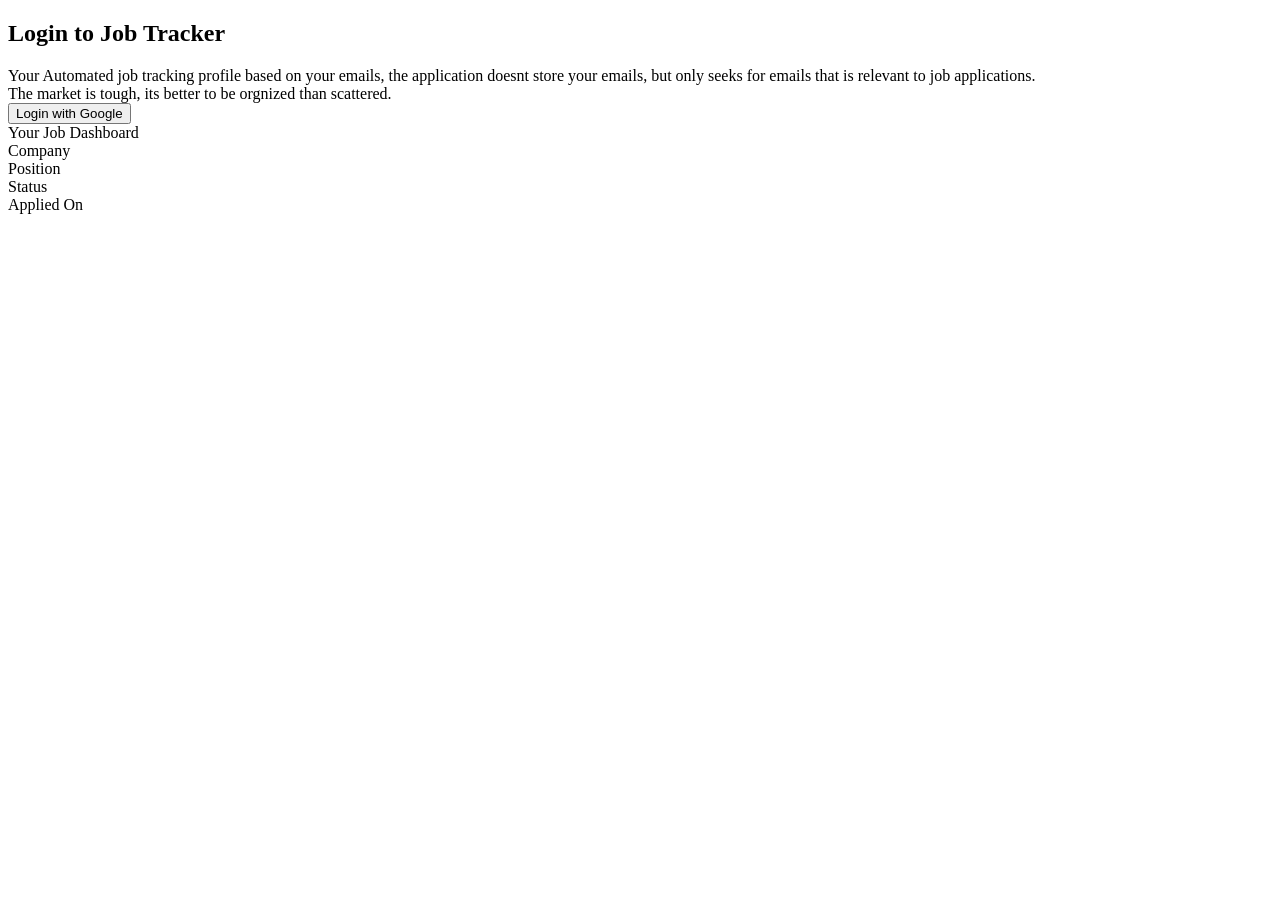
==== frontend/index.html @ af5a508c "Completed basic OAuth for now, retrieving emails done, working on parsing and classifying the emails" ====
<!DOCTYPE html>
<html lang="en">
    <head>
        <meta charset="UTF-8" />
        <meta name="viewport" content="width=device-width, initial-scale=1.0" />
        <title>Job Tracker</title>
        <link rel="stylesheet" href="styles.css" />
        <script type ="module" src="scriptsJS.js"></script>
    </head>
    <body>
        <!--LOGIN-->
        <div class="login-screen" id="login-screen">
            <h2>Login to Job Tracker</h2>
            <div>Your Automated job tracking profile based on your emails, the application doesnt store your emails, but only seeks for emails that is relevant to job applications.
                <br/>
                The market is tough, its better to be orgnized than scattered.
            </div>
            <button id="google-login-btn">Login with Google</button>
        </div>

        <!--Dashboard-->
        <div class="job-dashboard" id="job-dashboard">
            <div class="title-name">Your Job Dashboard</div>
            
            <!--Header of the dashboard-->
            <div class="job-application-row">
                <div class="job-application-cell">Company</div>
                <div class="job-application-cell">Position</div>
                <div class="job-application-cell">Status</div>
                <div class="job-application-cell">Applied On</div> 
            </div>

            <!--Job Applications-->
            <div class="job-applications">
            </div>
        </div>
    </body>
</html>
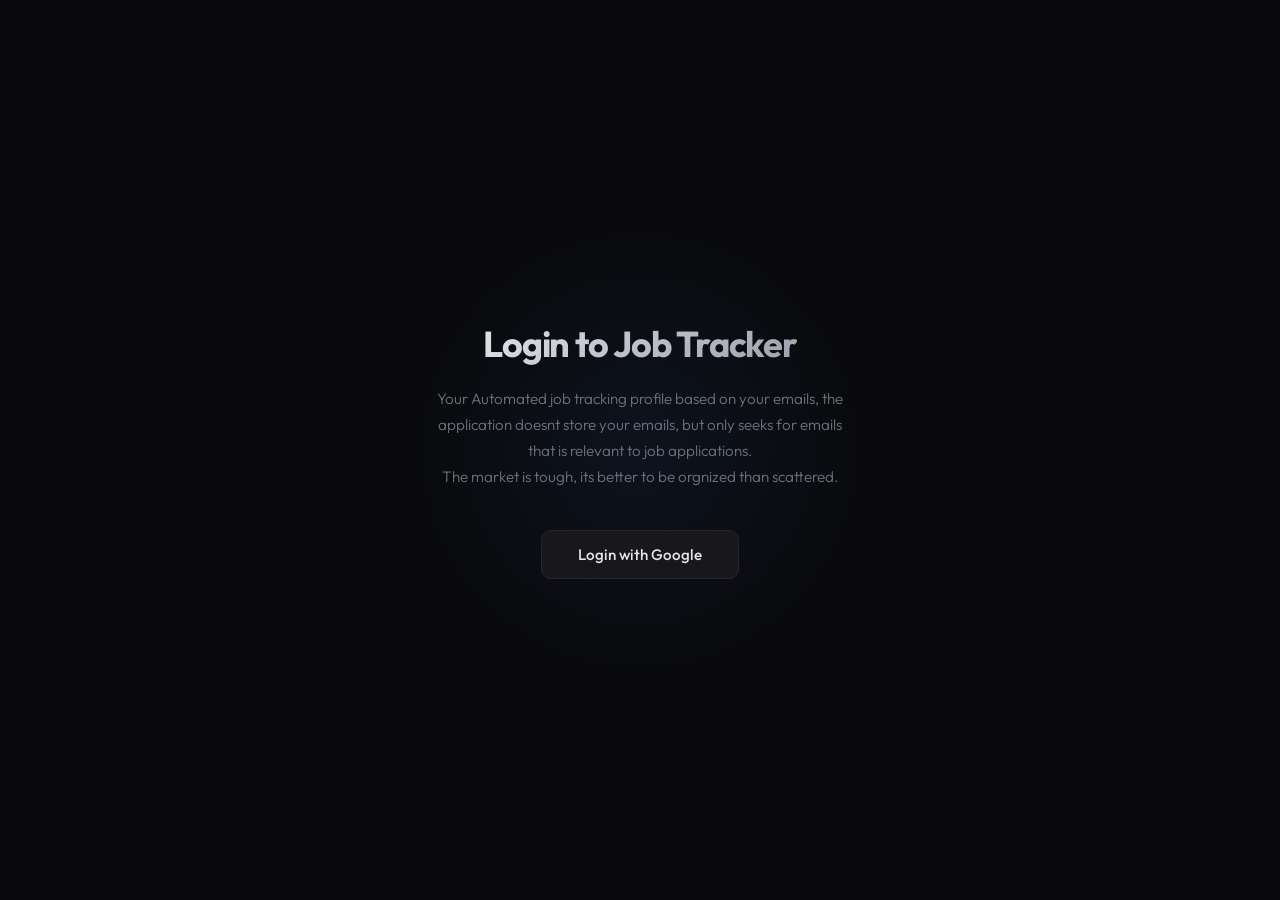
==== commit 927a78fb: "version 1, working version of the project, have compelte the readme for this, deploy it and make it " ====
--- a/frontend/index.html
+++ b/frontend/index.html
@@ -19,9 +19,23 @@
         </div>
 
         <!--Dashboard-->
-        <div class="job-dashboard" id="job-dashboard">
+        <div class="job-dashboard" id="job-dashboard" style="display:none;">
             <div class="title-name">Your Job Dashboard</div>
-            
+            <button id="logoutBtn">Logout</button>
+            <div class="cards-aggregates">
+                <div class="card-indi">
+                    <h1>Shots Taken</h1>
+                    <div class="value-card">0</div>
+                </div>
+                <div class="card-indi">
+                    <h1>Shots Blocked</h1>
+                    <div class="value-card">0</div>
+                </div>
+                <div class="card-indi">
+                    <h1>Broke Defences</h1>
+                    <div class="value-card">0</div>
+                </div>
+            </div>
             <!--Header of the dashboard-->
             <div class="job-application-row">
                 <div class="job-application-cell">Company</div>
--- a/frontend/styles.css
+++ b/frontend/styles.css
@@ -0,0 +1,311 @@
+@import url('https://fonts.googleapis.com/css2?family=Outfit:wght@300;400;600;700&family=JetBrains+Mono:wght@400&display=swap');
+
+* {
+    margin: 0;
+    padding: 0;
+    box-sizing: border-box;
+}
+
+body {
+    font-family: 'Outfit', sans-serif;
+    background: #09090b;
+    color: #e4e4e7;
+    min-height: 100vh;
+}
+
+.login-screen {
+    display: flex;
+    flex-direction: column;
+    align-items: center;
+    justify-content: center;
+    min-height: 100vh;
+    padding: 2rem;
+    position: relative;
+    overflow: hidden;
+}
+
+/* Subtle glow behind the card */
+.login-screen::before {
+    content: '';
+    position: absolute;
+    width: 500px;
+    height: 500px;
+    background: radial-gradient(circle, rgba(59, 130, 246, 0.08) 0%, transparent 70%);
+    top: 50%;
+    left: 50%;
+    transform: translate(-50%, -50%);
+    pointer-events: none;
+}
+
+.login-screen h2 {
+    font-size: 2.25rem;
+    font-weight: 700;
+    letter-spacing: -0.03em;
+    margin-bottom: 1.25rem;
+    background: linear-gradient(135deg, #e4e4e7 0%, #a1a1aa 100%);
+    -webkit-background-clip: text;
+    -webkit-text-fill-color: transparent;
+    animation: fadeDown 0.6s ease;
+}
+
+.login-screen div {
+    max-width: 420px;
+    text-align: center;
+    color: #71717a;
+    font-size: 0.95rem;
+    line-height: 1.7;
+    font-weight: 300;
+    margin-bottom: 2.5rem;
+    animation: fadeDown 0.6s ease 0.1s backwards;
+}
+
+#google-login-btn {
+    display: flex;
+    align-items: center;
+    gap: 10px;
+    padding: 14px 36px;
+    background: #18181b;
+    border: 1px solid #27272a;
+    border-radius: 10px;
+    color: #e4e4e7;
+    font-family: 'Outfit', sans-serif;
+    font-size: 0.95rem;
+    font-weight: 500;
+    cursor: pointer;
+    transition: all 0.25s ease;
+    position: relative;
+    animation: fadeDown 0.6s ease 0.2s backwards;
+}
+
+#google-login-btn:hover {
+    border-color: #3b82f6;
+    background: #1c1c22;
+    box-shadow: 0 0 30px rgba(59, 130, 246, 0.1),
+                0 0 0 1px rgba(59, 130, 246, 0.15);
+    transform: translateY(-1px);
+}
+
+#google-login-btn:active {
+    transform: translateY(0);
+}
+
+@keyframes fadeDown {
+    from {
+        opacity: 0;
+        transform: translateY(-12px);
+    }
+    to {
+        opacity: 1;
+        transform: translateY(0);
+    }
+}
+
+.job-dashboard {
+    max-width: 960px;
+    margin: 0 auto;
+    padding: 2.5rem 2rem;
+    animation: fadeDown 0.5s ease;
+}
+
+.title-name {
+    font-size: 1.75rem;
+    font-weight: 700;
+    letter-spacing: -0.03em;
+    margin-bottom: 1.5rem;
+    background: linear-gradient(135deg, #e4e4e7 0%, #a1a1aa 100%);
+    -webkit-background-clip: text;
+    -webkit-text-fill-color: transparent;
+}
+
+#logoutBtn {
+    position: absolute;
+    top: 2rem;
+    right: 2rem;
+    padding: 8px 18px;
+    background: transparent;
+    border: 1px solid #27272a;
+    border-radius: 8px;
+    color: #71717a;
+    font-family: 'Outfit', sans-serif;
+    font-size: 0.8rem;
+    cursor: pointer;
+    transition: all 0.2s;
+}
+
+#logoutBtn:hover {
+    border-color: #ef4444;
+    color: #ef4444;
+}
+
+/* ── STAT CARDS ─────────────────────── */
+
+.cards-aggregates {
+    display: grid;
+    grid-template-columns: repeat(3, 1fr);
+    gap: 1rem;
+    margin-bottom: 2.5rem;
+}
+
+.card-indi {
+    background: #141416;
+    border: 1px solid #27272a;
+    border-radius: 12px;
+    padding: 1.5rem;
+    position: relative;
+    overflow: hidden;
+    animation: fadeDown 0.5s ease backwards;
+}
+
+.card-indi:nth-child(1) { animation-delay: 0.05s; }
+.card-indi:nth-child(2) { animation-delay: 0.1s; }
+.card-indi:nth-child(3) { animation-delay: 0.15s; }
+
+/* Top accent bar */
+.card-indi:nth-child(1)::before,
+.card-indi:nth-child(2)::before,
+.card-indi:nth-child(3)::before {
+    content: '';
+    position: absolute;
+    top: 0;
+    left: 0;
+    right: 0;
+    height: 2px;
+}
+
+.card-indi:nth-child(1)::before { background: #3b82f6; }  /* blue — applied */
+.card-indi:nth-child(2)::before { background: #ef4444; }  /* red — rejected */
+.card-indi:nth-child(3)::before { background: #22c55e; }  /* green — interview/offer */
+
+.card-indi h1 {
+    font-size: 0.7rem;
+    text-transform: uppercase;
+    letter-spacing: 0.12em;
+    color: #71717a;
+    font-weight: 400;
+    margin-bottom: 0.75rem;
+}
+
+.value-card {
+    font-family: 'JetBrains Mono', monospace;
+    font-size: 2.25rem;
+    font-weight: 700;
+    color: #e4e4e7;
+}
+
+/* ── TABLE ──────────────────────────── */
+
+.job-application-row {
+    display: grid;
+    grid-template-columns: 1.5fr 1.5fr 1fr 1fr;
+    padding: 12px 20px;
+    background: #141416;
+    border: 1px solid #27272a;
+    border-radius: 10px 10px 0 0;
+}
+
+.job-application-row .job-application-cell {
+    font-size: 0.7rem;
+    text-transform: uppercase;
+    letter-spacing: 0.1em;
+    color: #52525b;
+    font-weight: 500;
+}
+
+.job-applications {
+    border: 1px solid #27272a;
+    border-top: none;
+    border-radius: 0 0 10px 10px;
+    overflow: hidden;
+}
+
+/* ── INDIVIDUAL ROW (each record) ──── */
+
+.job-application-entry {
+    display: grid;
+    grid-template-columns: 1.5fr 1.5fr 1fr 1fr;
+    padding: 14px 20px;
+    border-bottom: 1px solid #1c1c1f;
+    transition: background 0.15s;
+}
+
+.job-application-entry:last-child {
+    border-bottom: none;
+}
+
+.job-application-entry:hover {
+    background: rgba(255, 255, 255, 0.02);
+}
+
+.job-application-entry .company {
+    font-weight: 600;
+    color: #e4e4e7;
+    font-size: 0.9rem;
+}
+
+.job-application-entry .position {
+    color: #a1a1aa;
+    font-size: 0.875rem;
+}
+
+.job-application-entry .date {
+    font-family: 'JetBrains Mono', monospace;
+    font-size: 0.8rem;
+    color: #52525b;
+}
+
+/* ── STATUS BADGES ──────────────────── */
+
+.status-badge {
+    display: inline-block;
+    padding: 3px 10px;
+    border-radius: 6px;
+    font-size: 0.75rem;
+    font-weight: 600;
+}
+
+.status-badge.applied {
+    background: rgba(59, 130, 246, 0.12);
+    color: #60a5fa;
+}
+
+.status-badge.interview {
+    background: rgba(168, 85, 247, 0.12);
+    color: #c084fc;
+}
+
+.status-badge.assessment {
+    background: rgba(245, 158, 11, 0.12);
+    color: #fbbf24;
+}
+
+.status-badge.offer {
+    background: rgba(34, 197, 94, 0.12);
+    color: #4ade80;
+}
+
+.status-badge.rejected {
+    background: rgba(239, 68, 68, 0.12);
+    color: #f87171;
+}
+
+/* ── EMPTY STATE ────────────────────── */
+
+.empty-state {
+    padding: 4rem 2rem;
+    text-align: center;
+    color: #3f3f46;
+    font-size: 0.9rem;
+}
+
+/* ── RESPONSIVE ─────────────────────── */
+
+@media (max-width: 640px) {
+    .cards-aggregates {
+        grid-template-columns: 1fr;
+    }
+    .job-application-row,
+    .job-application-entry {
+        grid-template-columns: 1fr 1fr;
+        gap: 8px;
+    }
+}
